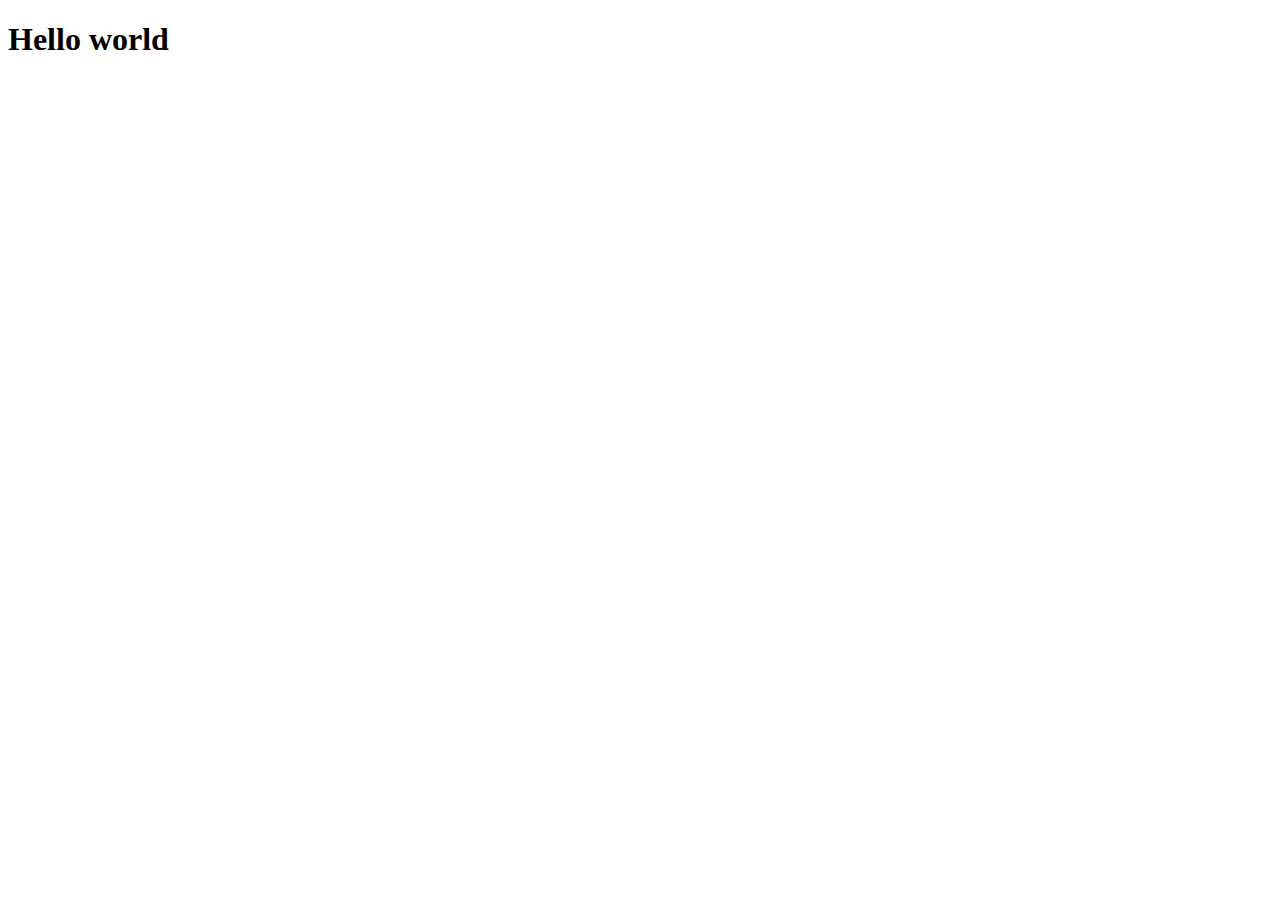
==== index.html @ f7c9cd81 "Updates" ====
<!DOCTYPE html>
<html>
  <head>
    <meta charset="utf-8">
    <title>Tarjeta de crédito válida</title>
    <link rel="stylesheet" href="style.css" />
  </head>
  <body>
    <header></header>
    <main><h1>Hello world</h1></main>
    <footer></footer>
    <script src="index.js" type="module"></script>
  </body>
</html>
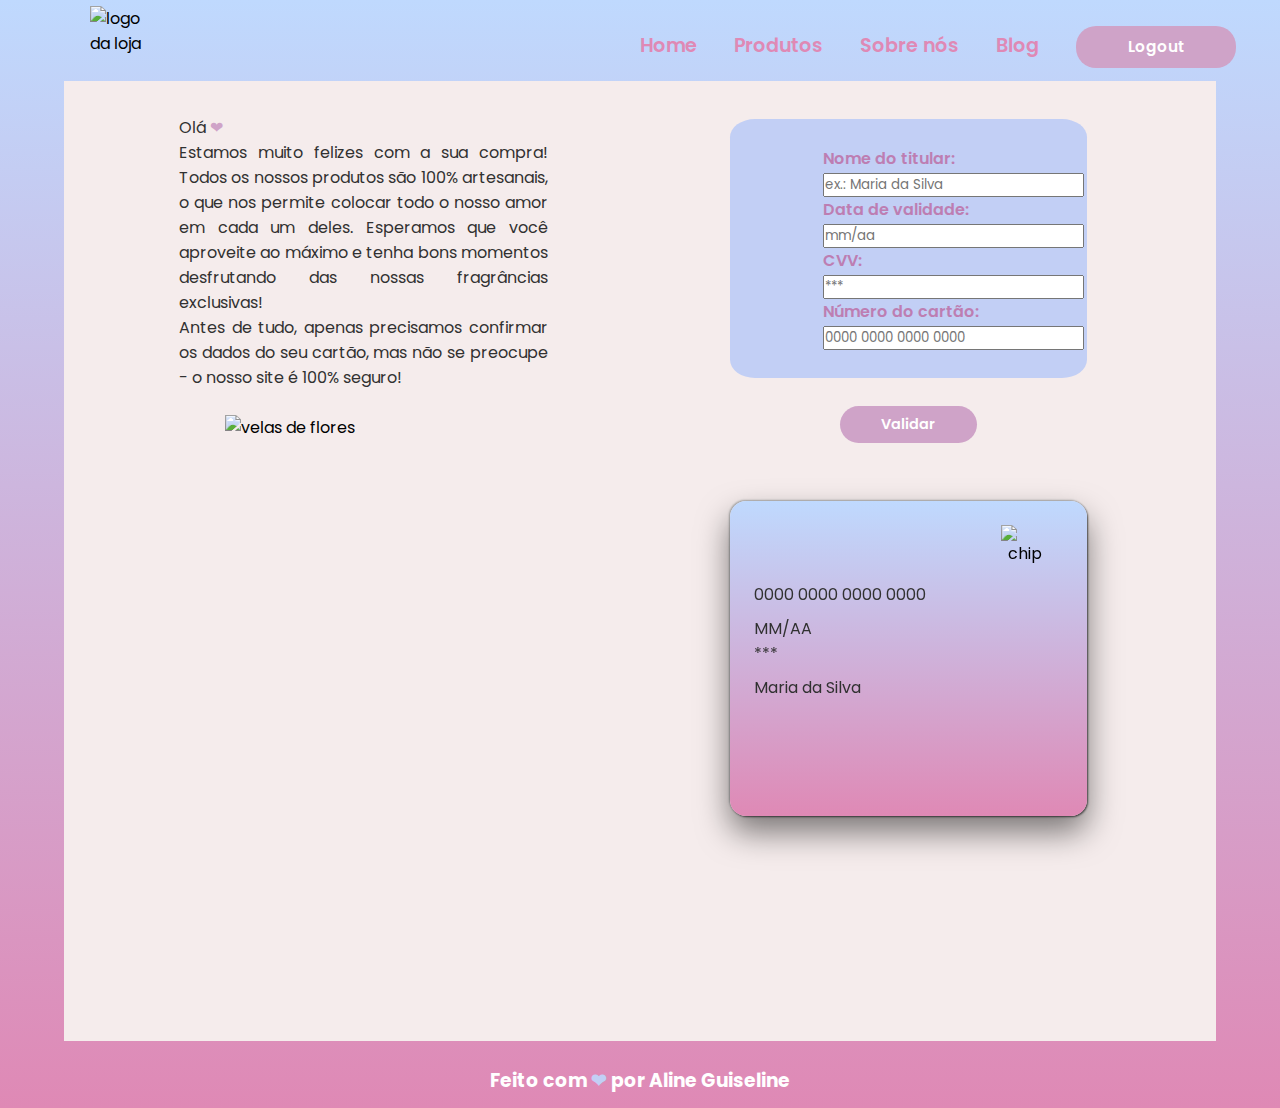
==== commit e1c41cf5: "Updates" ====
--- a/index.html
+++ b/index.html
@@ -2,13 +2,74 @@
 <html>
   <head>
     <meta charset="utf-8">
-    <title>Tarjeta de crédito válida</title>
+    <title>Validador de cartão</title>
     <link rel="stylesheet" href="style.css" />
+    <link rel="preconnect" href="https://fonts.googleapis.com">
+    <link rel="preconnect" href="https://fonts.gstatic.com" crossorigin>
+    <link href="https://fonts.googleapis.com/css2?family=Poppins:wght@200;400;600&display=swap" rel="stylesheet">
+    <link rel="icon" type="image/png" href="./candle-logo.png"/>
   </head>
+
   <body>
-    <header></header>
-    <main><h1>Hello world</h1></main>
-    <footer></footer>
+    <header>
+    <img src="./candle-logo.png" id="candle-logo" alt="logo da loja">
+
+      <div class="header-links">
+        <a class="individual-links">Home</a>
+        <a class="individual-links">Produtos</a>
+        <a class="individual-links">Sobre nós</a>
+        <a class="individual-links">Blog</a>
+        <button class="btn-logout">Logout</button>
+      </div>
+    </header>
+
+    <div class="wrapper">
+    <section class="container-left">
+      <p>Olá <span id="p-heart">❤</span>
+        <br>
+        Estamos muito felizes com a sua compra! Todos os nossos produtos são 100% artesanais, o que nos permite colocar todo o nosso amor em cada um deles. Esperamos que você aproveite ao máximo e tenha bons momentos desfrutando das nossas fragrâncias exclusivas!
+        <br>
+        Antes de tudo, apenas precisamos confirmar os dados do seu cartão, mas não se preocupe - o nosso site é 100% seguro!
+      </p>
+      <br>
+      
+      <img class="candles-img" src="./candles.jpg" alt="velas de flores">
+      </section>
+
+      <section class="container-right">
+
+        <form id="form">
+          <label for="name">Nome do titular:</label><br>
+          <input type="text" id="name" autocomplete="off" placeholder="ex.: Maria da Silva"><br>
+          <label for="expiry">Data de validade:</label><br>
+          <input type="text" id="expiry" maxlength="5" pattern="[0,9]" autocomplete="off" placeholder="mm/aa"><br>
+          <label for="cvv">CVV:</label><br>
+          <input type="text" id="cvv" maxlength="3" autocomplete="off" placeholder="***"><br>
+          <label for="number">Número do cartão:</label><br>
+          <input type="number" id="number" value="number" pattern="[0,9]" max="16" autocomplete="off" placeholder="0000 0000 0000 0000"><br>
+        </form>
+
+        <button type="submit" id="btnValidate">Validar</button><br>
+        <br><p id="cardResult"></p>
+
+
+       <div class="card">
+        <div class="chip" id="card-chip"><img src="./chip.svg" alt="chip"/></div>
+          <input class="card-clone" id="card-number" placeholder="0000 0000 0000 0000" disabled>
+          <div class="test">
+          <input class="card-clone" id="card-expiry" placeholder="MM/AA" disabled>
+          <input class="card-clone" id="card-cvv" placeholder="***" disabled>
+        </div>
+          <input class="card-clone" id="card-name" placeholder="Maria da Silva" disabled>
+      </div>
+
+      </section>
+    </div>
+
+    <footer>
+      <h3 class="footer-lab">Feito com <span id="footer-heart">❤</span> por Aline Guiseline</h3>
+    </footer>
+
     <script src="index.js" type="module"></script>
   </body>
 </html>
--- a/style.css
+++ b/style.css
@@ -0,0 +1,317 @@
+* {
+    padding: 0;
+    margin: 0;
+    box-sizing: border-box;
+    font-family: 'Poppins', sans-serif;
+}
+
+body {
+  background-image: linear-gradient(to top, #df89b5 0%, #bfd9fe 100%);
+}
+
+#candle-logo {
+  width: 5%;
+  height: 10%;
+  position: absolute;
+  margin-left: 7%;
+  margin-top: -1.5%;
+  transition: transform .2s;
+}
+
+#candle-logo:hover {
+  transform: scale(1.2);
+}
+
+.header-links {
+  margin: 2% 0 0 50%;
+  cursor: pointer;
+  color: #df89b5;
+  font-size: 120%;
+}
+
+.individual-links {
+  margin-right: 5%;
+  font-weight: 600;
+  
+}
+
+.individual-links:hover {
+  opacity: 0.7;
+}
+
+.individual-links:active {
+  opacity: 0.5;
+}
+
+.btn-logout {
+  cursor: pointer;
+  border-radius: 20px;
+  border: none;
+  padding: 1.5%;
+  width: 25%;
+  background-color: #CFA3C8;
+  color: #FFFFFF;
+  font-weight: 600;
+  font-size: 80%;
+}
+
+.btn-logout:hover {
+  opacity: 0.8;
+}
+
+.btn-logout:active {
+  opacity: 0.7;
+}
+
+.wrapper {
+  background-color: #f5ecec;
+  margin: 1% 5% 2% 5%;
+  padding-bottom: 2%;
+}
+
+.container-left {
+  display: inline-block;
+  height: 100vh;
+  width: 50%;
+  padding-left: 10%;
+  margin-top: 3%;
+}
+
+.container-right {
+  display: inline-block;
+  height: 100vh;
+  width: 50%; 
+  position: absolute;
+  padding-left: 7%;
+  margin-top: 3%;
+}
+
+p {
+  text-align: justify;
+  width: 80%;
+  color: #313131;
+}
+
+#p-heart {
+  color: #CFA3C8;
+}
+
+.candles-img {
+  width: 50%;
+  height: 60%;
+  position: relative;
+  margin-left: 10%;
+}
+
+#form {
+  color: #bd7eb2; 
+  font-weight: 600;
+  background-color: #C2CFF5;
+  width: 65%;
+  border-radius: 7%;
+  padding: 5% 0 5% 17%;
+}
+
+#name-input {
+  color: #313131;
+  height: 5%;
+}
+
+input[type="number"]::-webkit-outer-spin-button,
+input[type="number"]::-webkit-inner-spin-button {
+    -webkit-appearance: none;
+    margin: 0;
+}
+
+#btnValidate {
+  cursor: pointer;
+  border-radius: 20px;
+  border: none;
+  padding: 1.5%;
+  width: 25%;
+  background-color: #CFA3C8;
+  color: #FFFFFF;
+  font-weight: 600;
+  font-size: 90%;
+  position: relative;
+  margin-top: 5%;
+  margin-left: 20%;
+}
+
+#btnValidate:hover {
+  opacity: 0.8;
+}
+
+#btnValidate:active {
+  opacity: 0.7;
+}
+
+#cardResult {
+  color: #313131;
+}
+
+.card {
+  width: 65%;
+  height: 35%;
+  text-align: center;
+  border-radius: 20px;
+  border: none;
+  margin-top: 6%;
+  background-image: linear-gradient(to top, #df89b5 0%, #bfd9fe 100%);
+  box-shadow: 0 1rem 2rem rgba(0, 0, 0, 0.5), -1px -1px 2px #aaa, 1px 1px 2px #555;
+  backdrop-filter: blur(0.8rem);
+  padding: 1.5rem;
+  border-radius: 1rem;
+  position: relative;
+}
+
+.card-clone {
+  background: transparent;
+  border: none;
+  color: #313131;;
+  font-size: 100%;
+}
+
+.card-clone::-webkit-input-placeholder {
+  color: #313131;;
+}
+
+#card-number {
+  margin: 5% 40% 0 0;
+}
+
+.test {
+  margin: 3% 40% 0 0;
+}
+
+
+#card-name {
+  margin: 3% 40% 0 0;
+}
+
+.chip {
+  display: flex;
+  margin-left: 80%;
+}
+
+#card-chip img {
+  width: 3rem;
+}
+
+.footer-lab {
+  text-align: center;
+  padding-bottom: 1%;
+  color: #FFFFFF;
+}
+
+#footer-heart {
+  color: #C2CFF5;
+}
+
+/*@media screen and (min-width: 1900px) {
+  
+  body {
+    padding-bottom: 1%;
+  }
+
+  #candle-logo {
+    width: 5%;
+    height: 10%;
+    position: absolute;
+    margin-left: 7%;
+    margin-top: -1.7%;
+    transition: transform .2s;
+  }
+
+  #candle-logo:hover {
+    transform: scale(1.1);
+  }
+
+  .header-links {
+    margin: 2% 0 0 57%;
+    font-size: 140%;
+  }
+  
+  .individual-links {
+    margin-right: 5%;
+  }
+  
+  .btn-logout {
+    padding: 1.5%;
+    width: 25%;
+    font-size: 100%;
+  }
+
+  #form {
+    font-size: 130%;
+    height: 35%;
+    width: 55%;
+    border-radius: 7%;
+    padding: 3% 8% 5% 13%;
+    margin-left: 8%;
+  }
+
+  input[type="text"] {
+    width: 90%;
+    height: 14%;
+    font-size: 80%;
+  }
+
+  input[type="number"] {
+    width: 90%;
+    height: 14%;
+    font-size: 85%;
+  }
+
+  p {
+    font-size: 120%;
+  }
+
+  #btnValidate {
+  padding: 2%;
+  width: 35%;
+  height: 6%;
+  font-size: 120%;
+  margin-top: 5%;
+  margin-left: 18%;
+  }
+
+  #cardResult {
+  width: 55%;
+  margin-top: 2%;
+  margin-bottom: -2%;
+  margin-left: 9%;
+  }
+
+  .card {
+  font-size: 143%;
+  padding-left: 8%;
+  padding-right: 10%;
+  margin-left: 8%;
+  width: 55%;
+  }
+
+  #card-number {
+  margin: 6% 35% 0 0%;
+  width: 100%;
+  }
+
+  #card-name {
+  width: 86%;
+  font-size: 88%;
+  }
+
+  .test {
+    font-size: 88%;
+  }
+
+  .chip {
+    margin-top: 2%;
+    margin-left: 93%;
+  }
+
+  #card-chip img {
+    width: 4rem;
+  }
+
+}